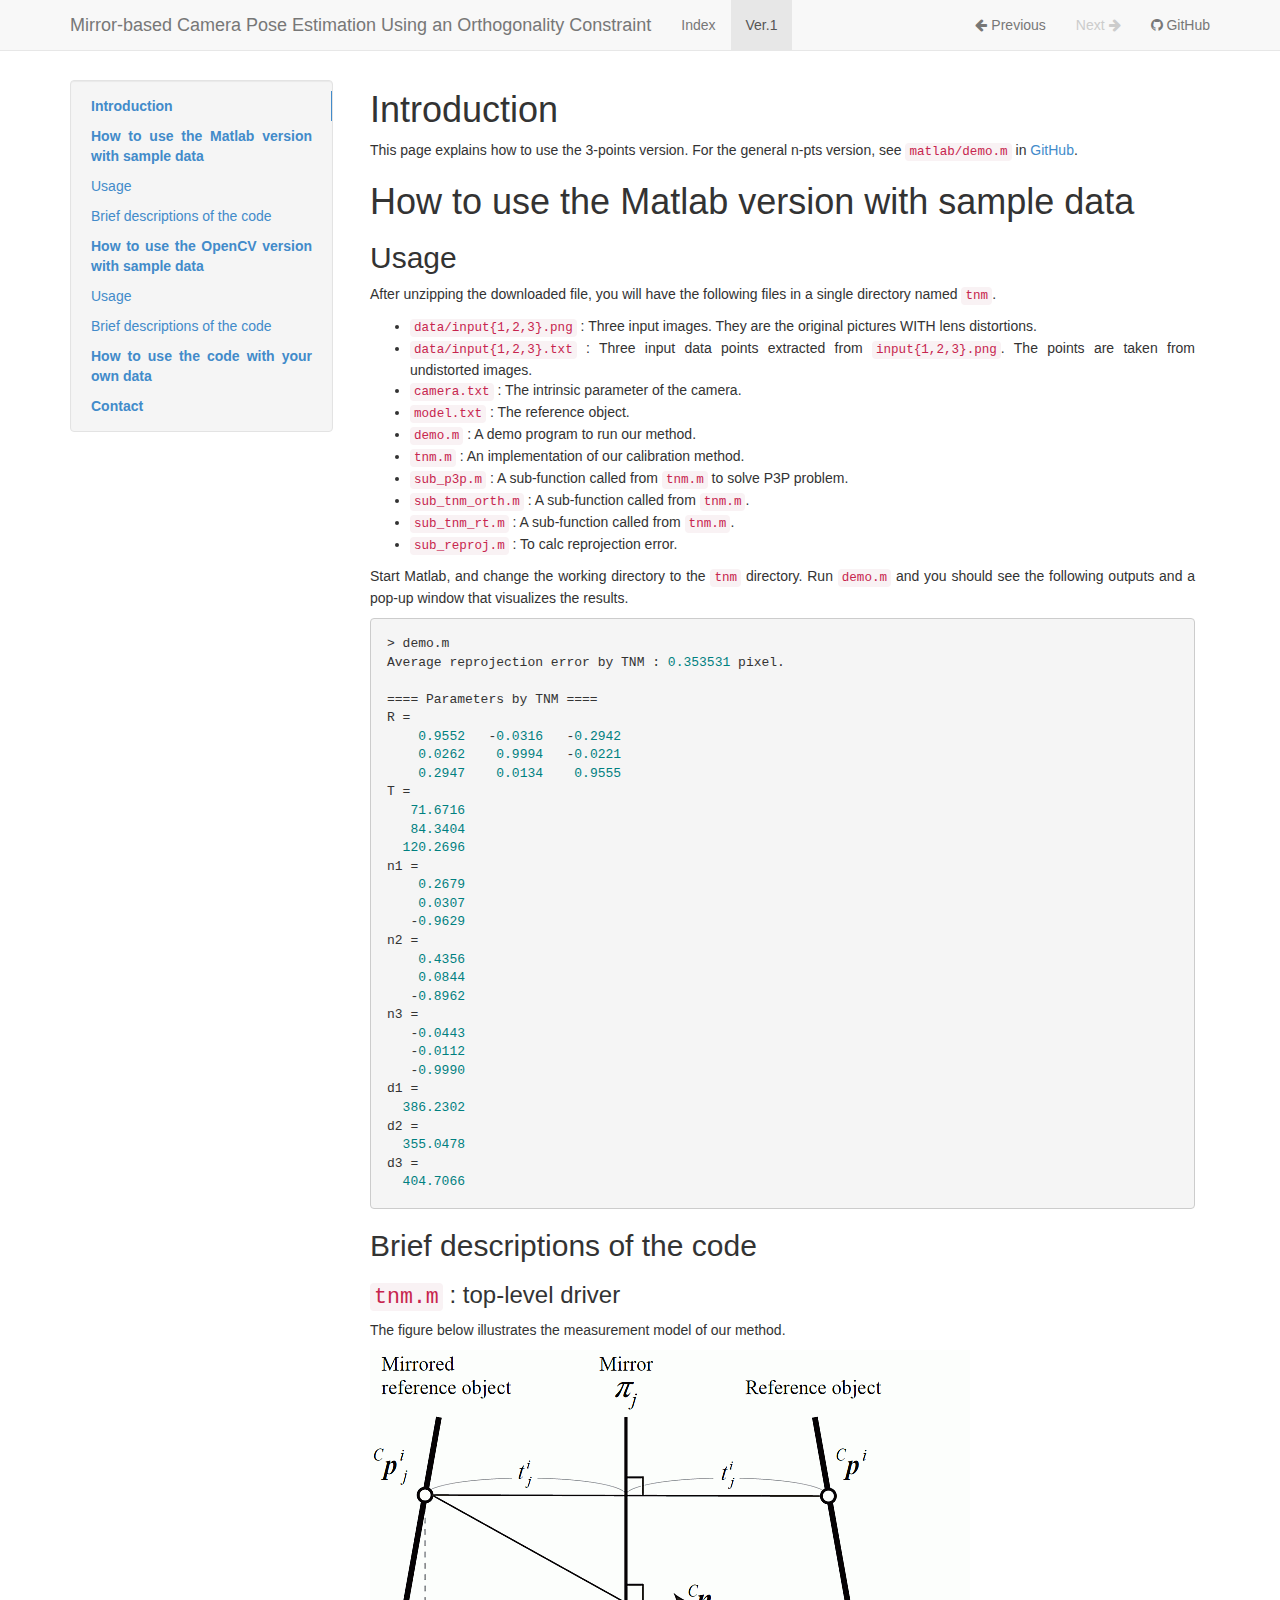
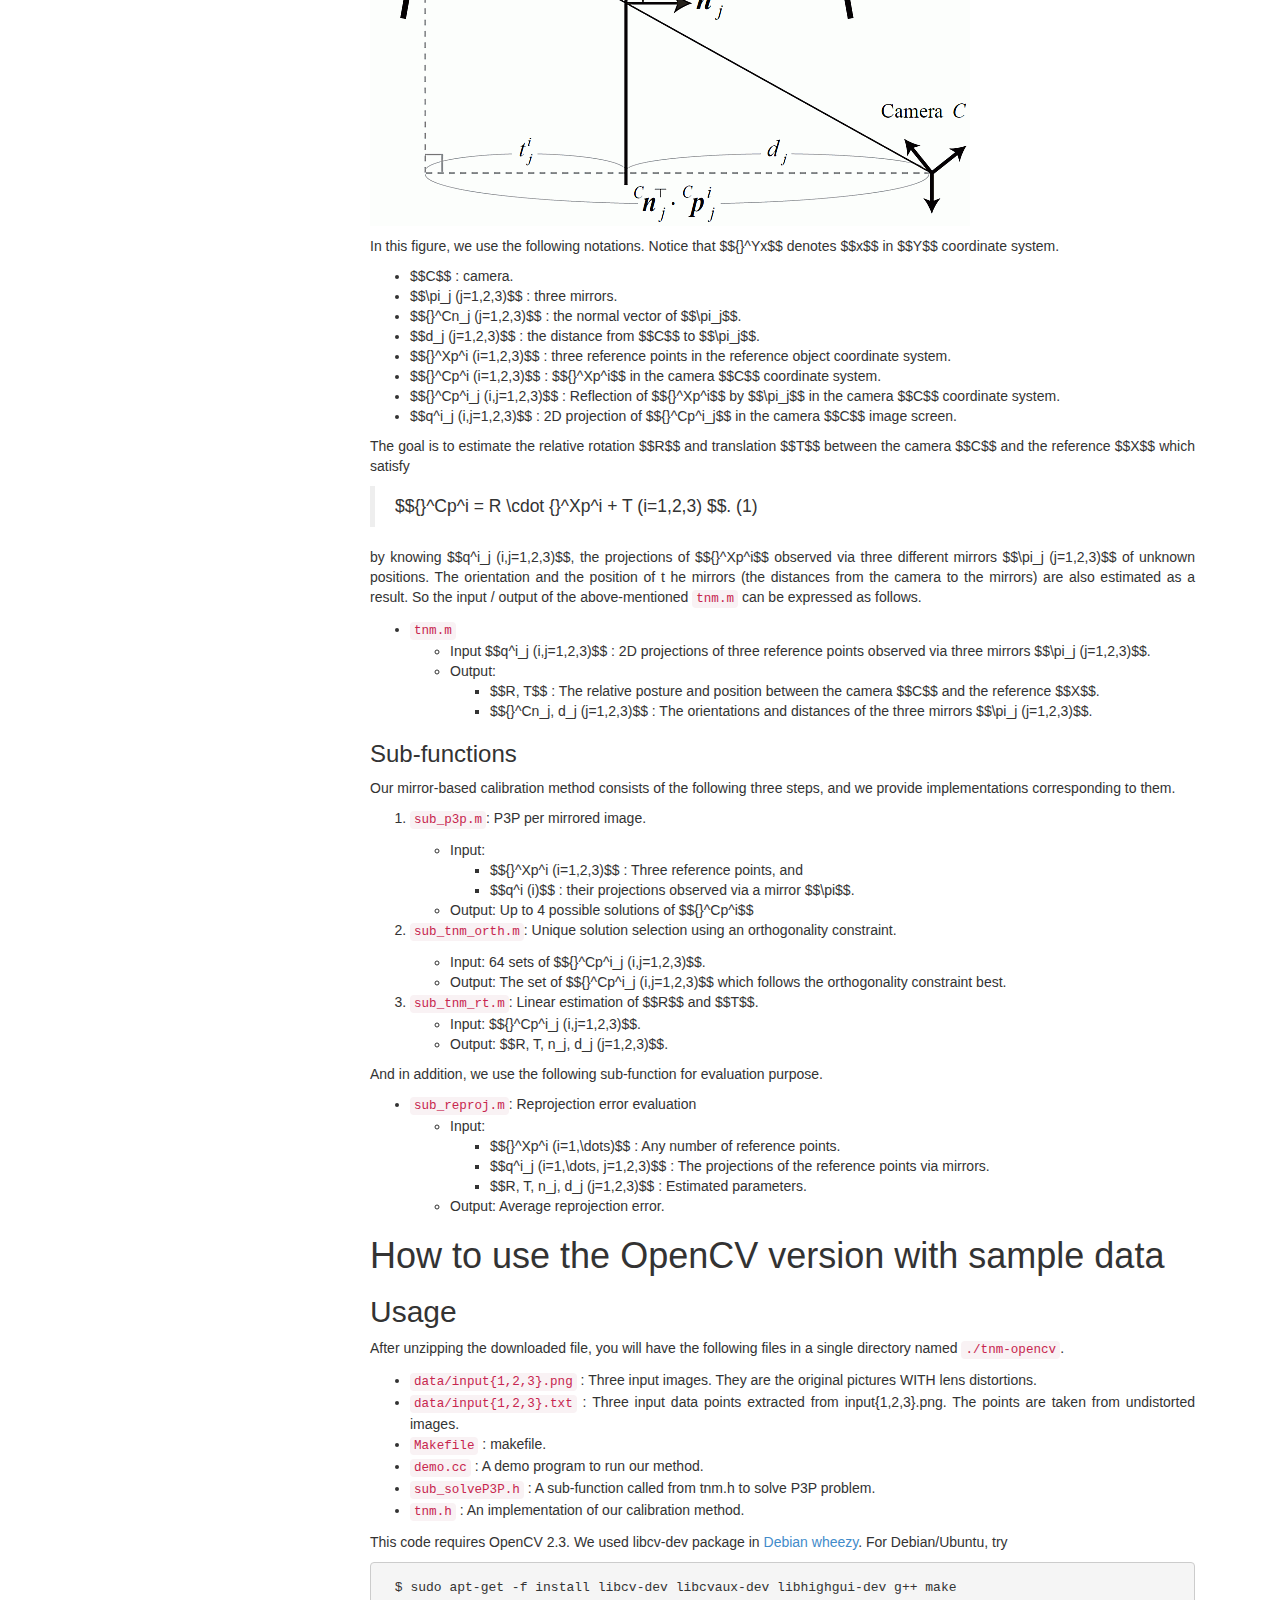
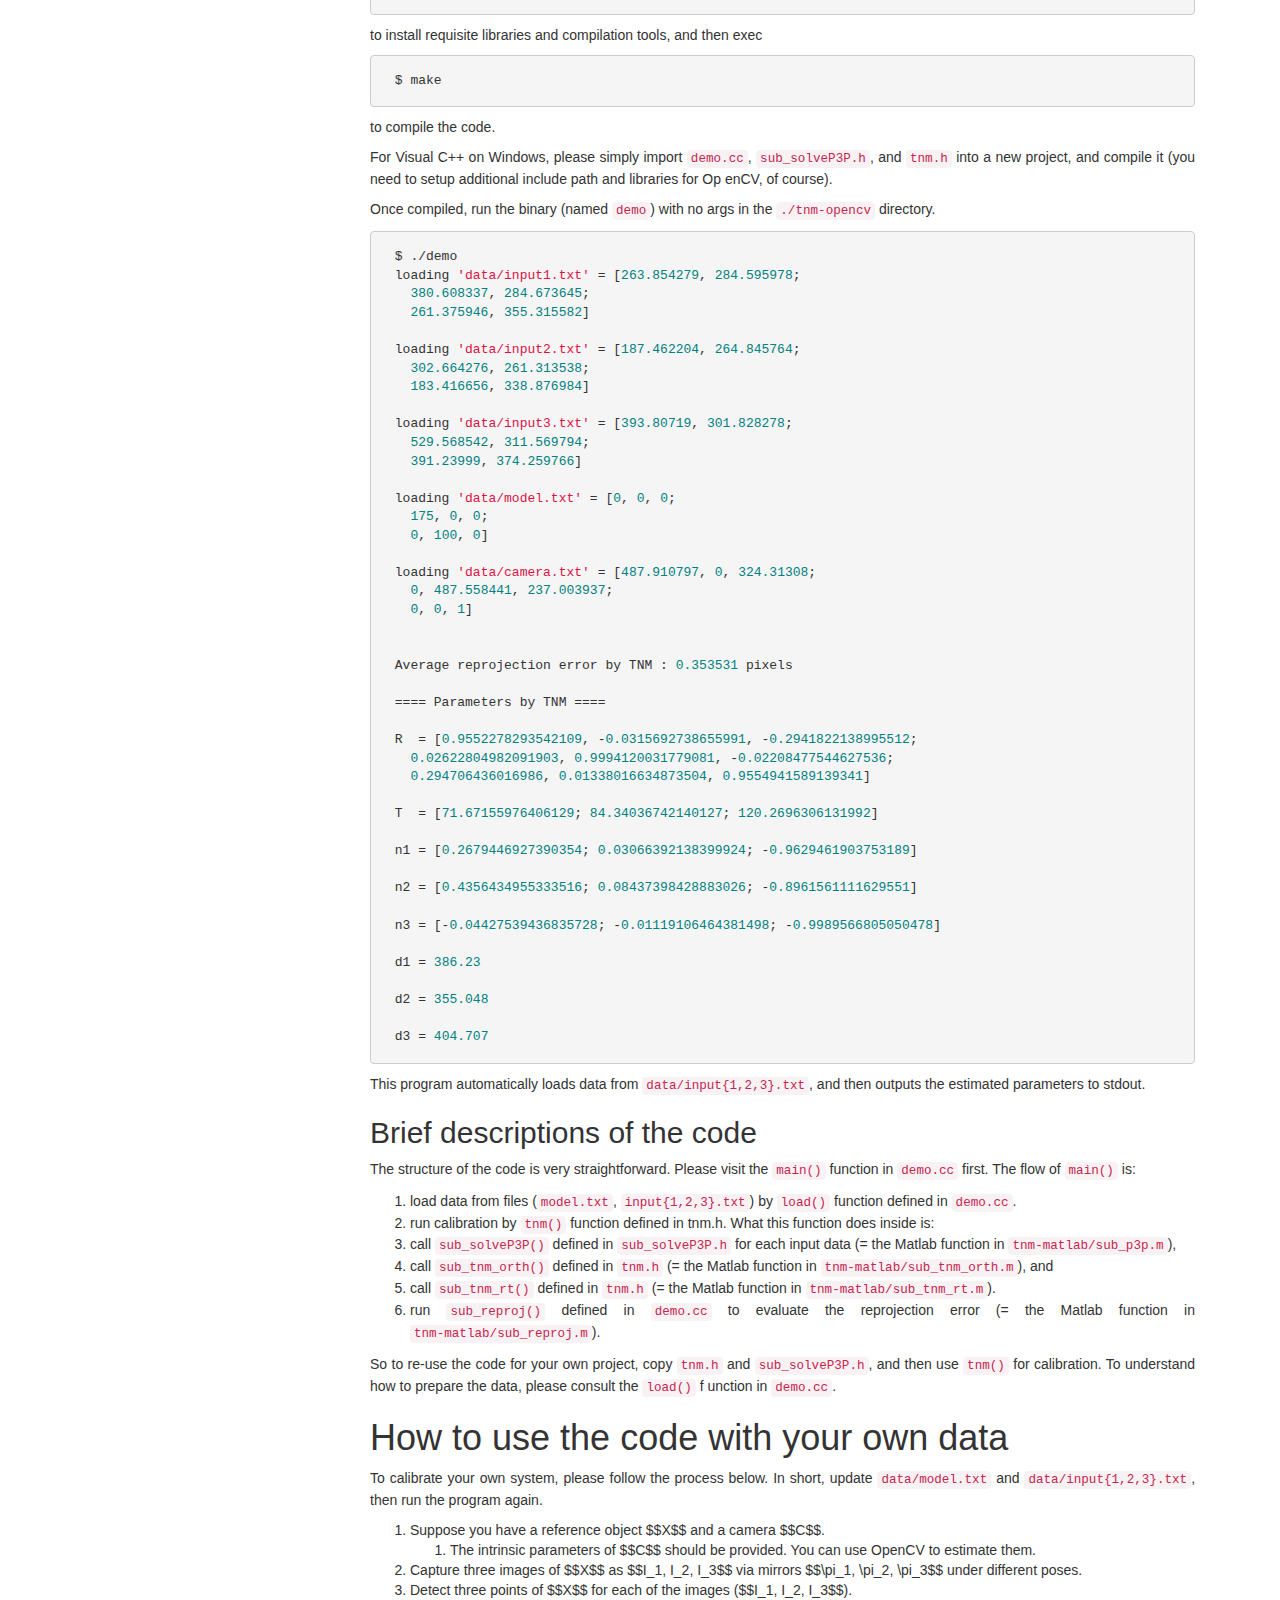
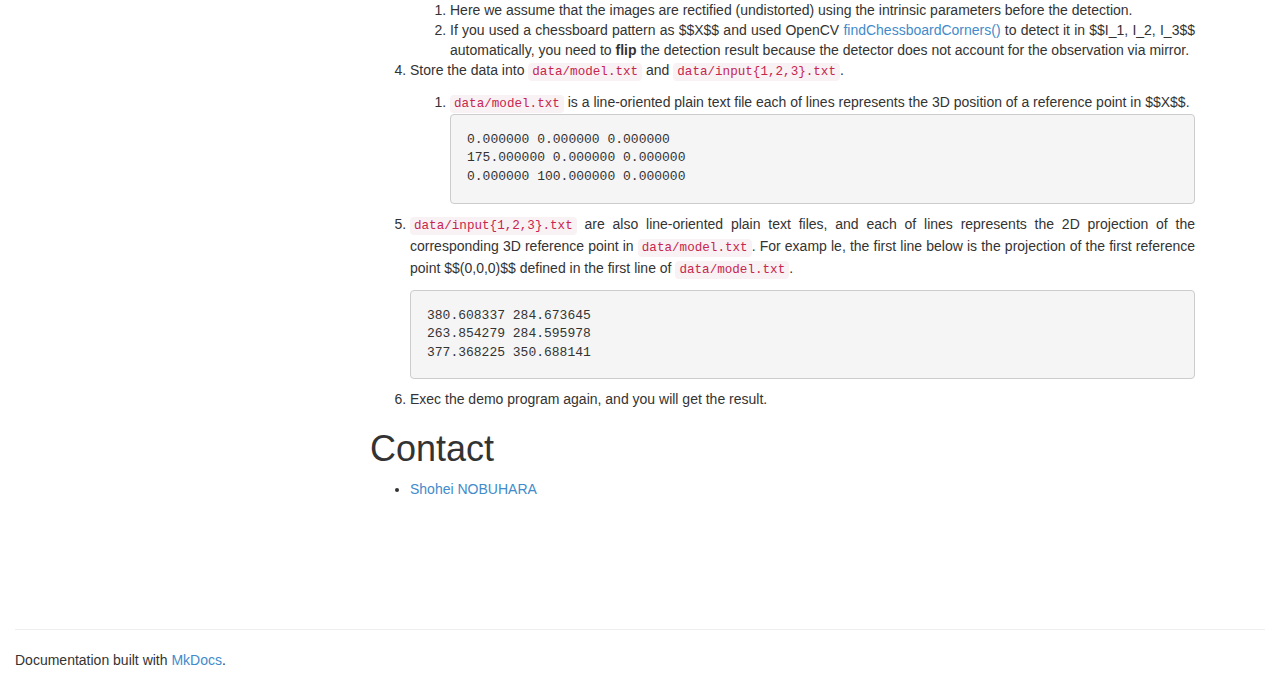
==== v1/index.html @ 8f18c945 "Deployed 79bad77 with MkDocs version: 0.16.0" ====
<!DOCTYPE html>
<html lang="en">
    <head>
        <meta charset="utf-8">
        <meta http-equiv="X-UA-Compatible" content="IE=edge">
        <meta name="viewport" content="width=device-width, initial-scale=1.0">
        
        
        
        <link rel="shortcut icon" href="../img/favicon.ico">

	<title>Ver.1 - Mirror-based Camera Pose Estimation Using an Orthogonality Constraint</title>

        <link href="../css/bootstrap-3.0.3.min.css" rel="stylesheet">
        <link href="../css/font-awesome-4.0.3.css" rel="stylesheet">
        <link rel="stylesheet" href="../css/highlight.css">
        <link href="../css/base.css" rel="stylesheet">
        <link href="../custom.css" rel="stylesheet">

        <!-- HTML5 shim and Respond.js IE8 support of HTML5 elements and media queries -->
        <!--[if lt IE 9]>
            <script src="https://oss.maxcdn.com/libs/html5shiv/3.7.0/html5shiv.js"></script>
            <script src="https://oss.maxcdn.com/libs/respond.js/1.3.0/respond.min.js"></script>
        <![endif]-->

        
    </head>

    <body>

        <div class="navbar navbar-default navbar-fixed-top" role="navigation">
    <div class="container">

        <!-- Collapsed navigation -->
        <div class="navbar-header">
            <!-- Expander button -->
            <button type="button" class="navbar-toggle" data-toggle="collapse" data-target=".navbar-collapse">
                <span class="sr-only">Toggle navigation</span>
                <span class="icon-bar"></span>
                <span class="icon-bar"></span>
                <span class="icon-bar"></span>
            </button>

            <!-- Main title -->
            <a class="navbar-brand" href="..">Mirror-based Camera Pose Estimation Using an Orthogonality Constraint</a>
        </div>

        <!-- Expanded navigation -->
        <div class="navbar-collapse collapse">
            <!-- Main navigation -->
            <ul class="nav navbar-nav">
            
            
                <li >
                    <a href="..">Index</a>
                </li>
            
            
            
                <li class="active">
                    <a href="./">Ver.1</a>
                </li>
            
            
            </ul>

            <!-- Search, Navigation and Repo links -->
            <ul class="nav navbar-nav navbar-right">
                <li >
                    <a rel="next" href="..">
                        <i class="fa fa-arrow-left"></i> Previous
                    </a>
                </li>
                <li class="disabled">
                    <a rel="prev" >
                        Next <i class="fa fa-arrow-right"></i>
                    </a>
                </li>
                
                <li>
                    <a href="https://github.com/computer-vision/takahashi2012cvpr">
                        
                            <i class="fa fa-github"></i>
                        
                        GitHub
                    </a>
                </li>
                
            </ul>
        </div>
    </div>
</div>

        <div class="container">
            <div class="col-md-3"><div class="bs-sidebar hidden-print affix well" role="complementary">
    <ul class="nav bs-sidenav">
    
        <li class="main active"><a href="#introduction">Introduction</a></li>
        
    
        <li class="main "><a href="#how-to-use-the-matlab-version-with-sample-data">How to use the Matlab version with sample data</a></li>
        
            <li><a href="#usage">Usage</a></li>
        
            <li><a href="#brief-descriptions-of-the-code">Brief descriptions of the code</a></li>
        
    
        <li class="main "><a href="#how-to-use-the-opencv-version-with-sample-data">How to use the OpenCV version with sample data</a></li>
        
            <li><a href="#usage_1">Usage</a></li>
        
            <li><a href="#brief-descriptions-of-the-code_1">Brief descriptions of the code</a></li>
        
    
        <li class="main "><a href="#how-to-use-the-code-with-your-own-data">How to use the code with your own data</a></li>
        
    
        <li class="main "><a href="#contact">Contact</a></li>
        
    
    </ul>
</div></div>
            <div class="col-md-9" role="main">

<h1 id="introduction">Introduction</h1>
<p>This page explains how to use the 3-points version. For the general n-pts version, see <code>matlab/demo.m</code> in <a href="https://github.com/computer-vision/takahashi2012cvpr">GitHub</a>.</p>
<h1 id="how-to-use-the-matlab-version-with-sample-data">How to use the Matlab version with sample data</h1>
<h2 id="usage">Usage</h2>
<p>After unzipping the downloaded file, you will have the following files in a single directory named <code>tnm</code>.</p>
<ul>
<li><code>data/input{1,2,3}.png</code> : Three input images. They are the original pictures WITH lens distortions.</li>
<li><code>data/input{1,2,3}.txt</code> : Three input data points extracted from <code>input{1,2,3}.png</code>. The points are taken from undistorted images.</li>
<li><code>camera.txt</code> : The intrinsic parameter of the camera.</li>
<li><code>model.txt</code> : The reference object.</li>
<li><code>demo.m</code> : A demo program to run our method.</li>
<li><code>tnm.m</code> : An implementation of our calibration method.</li>
<li><code>sub_p3p.m</code> : A sub-function called from <code>tnm.m</code> to solve P3P problem.</li>
<li><code>sub_tnm_orth.m</code> : A sub-function called from <code>tnm.m</code>.</li>
<li><code>sub_tnm_rt.m</code> : A sub-function called from <code>tnm.m</code>.</li>
<li><code>sub_reproj.m</code> : To calc reprojection error.</li>
</ul>
<p>Start Matlab, and change the working directory to the <code>tnm</code> directory. Run <code>demo.m</code> and you should see the following outputs and a pop-up window that visualizes the results.</p>
<pre><code class="matlab">&gt; demo.m
Average reprojection error by TNM : 0.353531 pixel.

==== Parameters by TNM ====
R =
    0.9552   -0.0316   -0.2942
    0.0262    0.9994   -0.0221
    0.2947    0.0134    0.9555
T =
   71.6716
   84.3404
  120.2696
n1 =
    0.2679
    0.0307
   -0.9629
n2 =
    0.4356
    0.0844
   -0.8962
n3 =
   -0.0443
   -0.0112
   -0.9990
d1 =
  386.2302
d2 =
  355.0478
d3 =
  404.7066
</code></pre>

<h2 id="brief-descriptions-of-the-code">Brief descriptions of the code</h2>
<h3 id="tnmm-top-level-driver"><code>tnm.m</code> : top-level driver</h3>
<p>The figure below illustrates the measurement model of our method.</p>
<p><img alt="Geometry" src="../geometry.gif" /></p>
<p>In this figure, we use the following notations. Notice that $${}^Yx$$ denotes $$x$$ in $$Y$$ coordinate system.</p>
<ul>
<li>$$C$$ : camera.</li>
<li>$$\pi_j (j=1,2,3)$$ : three mirrors.</li>
<li>$${}^Cn_j (j=1,2,3)$$ : the normal vector of $$\pi_j$$.</li>
<li>$$d_j (j=1,2,3)$$ : the distance from $$C$$ to $$\pi_j$$.</li>
<li>$${}^Xp^i (i=1,2,3)$$ : three reference points in the reference object coordinate system.</li>
<li>$${}^Cp^i (i=1,2,3)$$ : $${}^Xp^i$$ in the camera $$C$$ coordinate system.</li>
<li>$${}^Cp^i_j (i,j=1,2,3)$$ : Reflection of $${}^Xp^i$$ by $$\pi_j$$ in the camera $$C$$ coordinate system.</li>
<li>$$q^i_j (i,j=1,2,3)$$ : 2D projection of $${}^Cp^i_j$$ in the camera $$C$$ image screen.</li>
</ul>
<p>The goal is to estimate the relative rotation $$R$$ and translation $$T$$ between the camera $$C$$ and the reference $$X$$ which satisfy</p>
<blockquote>
<p>$${}^Cp^i = R \cdot {}^Xp^i + T (i=1,2,3) $$. (1)</p>
</blockquote>
<p>by knowing $$q^i_j (i,j=1,2,3)$$, the projections of $${}^Xp^i$$ observed via three different mirrors $$\pi_j (j=1,2,3)$$ of unknown positions. The orientation and the position of t
he mirrors (the distances from the camera to the mirrors) are also estimated as a result.
So the input / output of the above-mentioned <code>tnm.m</code> can be expressed as follows.</p>
<ul>
<li><code>tnm.m</code><ul>
<li>Input $$q^i_j (i,j=1,2,3)$$ : 2D projections of three reference points observed via three mirrors $$\pi_j (j=1,2,3)$$.</li>
<li>Output:<ul>
<li>$$R, T$$ : The relative posture and position between the camera $$C$$ and the reference $$X$$.</li>
<li>$${}^Cn_j, d_j (j=1,2,3)$$ : The orientations and distances of the three mirrors $$\pi_j (j=1,2,3)$$.</li>
</ul>
</li>
</ul>
</li>
</ul>
<h3 id="sub-functions">Sub-functions</h3>
<p>Our mirror-based calibration method consists of the following three steps, and we provide implementations corresponding to them.</p>
<ol>
<li>
<p><code>sub_p3p.m</code>: P3P per mirrored image.</p>
<ul>
<li>Input:<ul>
<li>$${}^Xp^i (i=1,2,3)$$ : Three reference points, and</li>
<li>$$q^i (i)$$ : their projections observed via a mirror $$\pi$$.</li>
</ul>
</li>
<li>Output: Up to 4 possible solutions of $${}^Cp^i$$</li>
</ul>
</li>
<li>
<p><code>sub_tnm_orth.m</code>: Unique solution selection using an orthogonality constraint.</p>
<ul>
<li>Input: 64 sets of $${}^Cp^i_j (i,j=1,2,3)$$.</li>
<li>Output: The set of $${}^Cp^i_j (i,j=1,2,3)$$ which follows the orthogonality constraint best.</li>
</ul>
</li>
<li><code>sub_tnm_rt.m</code>: Linear estimation of $$R$$ and $$T$$.<ul>
<li>Input: $${}^Cp^i_j (i,j=1,2,3)$$.</li>
<li>Output: $$R, T, n_j, d_j (j=1,2,3)$$.</li>
</ul>
</li>
</ol>
<p>And in addition, we use the following sub-function for evaluation purpose.</p>
<ul>
<li><code>sub_reproj.m</code>: Reprojection error evaluation<ul>
<li>Input:<ul>
<li>$${}^Xp^i (i=1,\dots)$$ : Any number of reference points.</li>
<li>$$q^i_j (i=1,\dots, j=1,2,3)$$ : The projections of the reference points via mirrors.</li>
<li>$$R, T, n_j, d_j (j=1,2,3)$$ : Estimated parameters.</li>
</ul>
</li>
<li>Output: Average reprojection error.</li>
</ul>
</li>
</ul>
<h1 id="how-to-use-the-opencv-version-with-sample-data">How to use the OpenCV version with sample data</h1>
<h2 id="usage_1">Usage</h2>
<p>After unzipping the downloaded file, you will have the following files in a single directory named <code>./tnm-opencv</code>.</p>
<ul>
<li><code>data/input{1,2,3}.png</code> : Three input images. They are the original pictures WITH lens distortions.</li>
<li><code>data/input{1,2,3}.txt</code> : Three input data points extracted from input{1,2,3}.png. The points are taken from undistorted images.</li>
<li><code>Makefile</code> : makefile.</li>
<li><code>demo.cc</code> : A demo program to run our method.</li>
<li><code>sub_solveP3P.h</code> : A sub-function called from tnm.h to solve P3P problem.</li>
<li><code>tnm.h</code> : An implementation of our calibration method.</li>
</ul>
<p>This code requires OpenCV 2.3. We used libcv-dev package in <a href="http://packages.debian.org/en/wheezy/libcv-dev">Debian wheezy</a>. For Debian/Ubuntu, try</p>
<pre><code class="sh"> $ sudo apt-get -f install libcv-dev libcvaux-dev libhighgui-dev g++ make
</code></pre>

<p>to install requisite libraries and compilation tools, and then exec</p>
<pre><code class="sh"> $ make
</code></pre>

<p>to compile the code.</p>
<p>For Visual C++ on Windows, please simply import <code>demo.cc</code>, <code>sub_solveP3P.h</code>, and <code>tnm.h</code> into a new project, and compile it (you need to setup additional include path and libraries for Op
enCV, of course).</p>
<p>Once compiled, run the binary (named <code>demo</code>) with no args in the <code>./tnm-opencv</code> directory.</p>
<pre><code class="sh"> $ ./demo
 loading 'data/input1.txt' = [263.854279, 284.595978;
   380.608337, 284.673645;
   261.375946, 355.315582]

 loading 'data/input2.txt' = [187.462204, 264.845764;
   302.664276, 261.313538;
   183.416656, 338.876984]

 loading 'data/input3.txt' = [393.80719, 301.828278;
   529.568542, 311.569794;
   391.23999, 374.259766]

 loading 'data/model.txt' = [0, 0, 0;
   175, 0, 0;
   0, 100, 0]

 loading 'data/camera.txt' = [487.910797, 0, 324.31308;
   0, 487.558441, 237.003937;
   0, 0, 1]


 Average reprojection error by TNM : 0.353531 pixels

 ==== Parameters by TNM ====

 R  = [0.9552278293542109, -0.0315692738655991, -0.2941822138995512;
   0.02622804982091903, 0.9994120031779081, -0.02208477544627536;
   0.294706436016986, 0.01338016634873504, 0.9554941589139341]

 T  = [71.67155976406129; 84.34036742140127; 120.2696306131992]

 n1 = [0.2679446927390354; 0.03066392138399924; -0.9629461903753189]

 n2 = [0.4356434955333516; 0.08437398428883026; -0.8961561111629551]

 n3 = [-0.04427539436835728; -0.01119106464381498; -0.9989566805050478]

 d1 = 386.23

 d2 = 355.048

 d3 = 404.707
</code></pre>

<p>This program automatically loads data from <code>data/input{1,2,3}.txt</code>, and then outputs the estimated parameters to stdout.</p>
<h2 id="brief-descriptions-of-the-code_1">Brief descriptions of the code</h2>
<p>The structure of the code is very straightforward. Please visit the <code>main()</code> function in <code>demo.cc</code> first. The flow of <code>main()</code> is:</p>
<ol>
<li>load data from files (<code>model.txt</code>, <code>input{1,2,3}.txt</code>) by <code>load()</code> function defined in <code>demo.cc</code>.</li>
<li>run calibration by <code>tnm()</code> function defined in tnm.h. What this function does inside is:</li>
<li>call <code>sub_solveP3P()</code> defined in <code>sub_solveP3P.h</code> for each input data (= the Matlab function in <code>tnm-matlab/sub_p3p.m</code>),</li>
<li>call <code>sub_tnm_orth()</code> defined in <code>tnm.h</code> (= the Matlab function in <code>tnm-matlab/sub_tnm_orth.m</code>), and</li>
<li>call <code>sub_tnm_rt()</code> defined in <code>tnm.h</code> (= the Matlab function in <code>tnm-matlab/sub_tnm_rt.m</code>).</li>
<li>run <code>sub_reproj()</code> defined in <code>demo.cc</code> to evaluate the reprojection error (= the Matlab function in <code>tnm-matlab/sub_reproj.m</code>).</li>
</ol>
<p>So to re-use the code for your own project, copy <code>tnm.h</code> and <code>sub_solveP3P.h</code>, and then use <code>tnm()</code> for calibration. To understand how to prepare the data, please consult the <code>load()</code> f
unction in <code>demo.cc</code>.</p>
<h1 id="how-to-use-the-code-with-your-own-data">How to use the code with your own data</h1>
<p>To calibrate your own system, please follow the process below. In short, update <code>data/model.txt</code> and <code>data/input{1,2,3}.txt</code>, then run the program again.</p>
<ol>
<li>Suppose you have a reference object $$X$$ and a camera $$C$$.<ol>
<li>The intrinsic parameters of $$C$$ should be provided. You can use OpenCV to estimate them.</li>
</ol>
</li>
<li>Capture three images of $$X$$ as $$I_1, I_2, I_3$$ via mirrors $$\pi_1, \pi_2, \pi_3$$ under different poses.</li>
<li>Detect three points of $$X$$ for each of the images ($$I_1, I_2, I_3$$).<ol>
<li>Here we assume that the images are rectified (undistorted) using the intrinsic parameters before the detection.</li>
<li>If you used a chessboard pattern as $$X$$ and used OpenCV <a href="http://docs.opencv.org/modules/calib3d/doc/camera_calibration_and_3d_reconstruction.html#findch
essboardcorners">findChessboardCorners()</a> to detect it in $$I_1, I_2, I_3$$ automatically, you need to <strong>flip</strong> the detection result because the detector does not account for the observation via mirror.</li>
</ol>
</li>
<li>
<p>Store the data into <code>data/model.txt</code> and <code>data/input{1,2,3}.txt</code>.</p>
<ol>
<li><code>data/model.txt</code> is a line-oriented plain text file each of lines represents the 3D position of a reference point in $$X$$.<pre><code>0.000000 0.000000 0.000000
175.000000 0.000000 0.000000
0.000000 100.000000 0.000000
</code></pre>
</li>
</ol>
</li>
<li>
<p><code>data/input{1,2,3}.txt</code> are also line-oriented plain text files, and each of lines represents the 2D projection of the corresponding 3D reference point in <code>data/model.txt</code>. For examp
le, the first line below is the projection of the first reference point $$(0,0,0)$$ defined in the first line of <code>data/model.txt</code>.</p>
<pre><code>380.608337 284.673645
263.854279 284.595978
377.368225 350.688141
</code></pre>
</li>
<li>
<p>Exec the demo program again, and you will get the result.</p>
</li>
</ol>
<h1 id="contact">Contact</h1>
<ul>
<li><a href="http://vision.kuee.kyoto-u.ac.jp/~nob/">Shohei NOBUHARA</a></li>
</ul></div>
        </div>

	<footer class="col-md-12">
		<hr>
		
		<p>Documentation built with <a href="http://www.mkdocs.org/">MkDocs</a>.</p>
	</footer>


        <script src="../js/jquery-1.10.2.min.js"></script>
        <script src="../js/bootstrap-3.0.3.min.js"></script>
        <script src="../js/highlight.pack.js"></script>
        <script src="../js/base.js"></script>
        <script src="//cdn.mathjax.org/mathjax/latest/MathJax.js?config=TeX-MML-AM_CHTML"></script>
        <script src="../mathjax.js"></script>
    </body>
</html>
---- css/highlight.css ----
/*
This is the GitHub theme for highlight.js

github.com style (c) Vasily Polovnyov <vast@whiteants.net>

*/

.hljs {
  display: block;
  overflow-x: auto;
  padding: 0.5em;
  color: #333;
  -webkit-text-size-adjust: none;
}

.hljs-comment,
.diff .hljs-header,
.hljs-javadoc {
  color: #998;
  font-style: italic;
}

.hljs-keyword,
.css .rule .hljs-keyword,
.hljs-winutils,
.nginx .hljs-title,
.hljs-subst,
.hljs-request,
.hljs-status {
  color: #333;
  font-weight: bold;
}

.hljs-number,
.hljs-hexcolor,
.ruby .hljs-constant {
  color: #008080;
}

.hljs-string,
.hljs-tag .hljs-value,
.hljs-phpdoc,
.hljs-dartdoc,
.tex .hljs-formula {
  color: #d14;
}

.hljs-title,
.hljs-id,
.scss .hljs-preprocessor {
  color: #900;
  font-weight: bold;
}

.hljs-list .hljs-keyword,
.hljs-subst {
  font-weight: normal;
}

.hljs-class .hljs-title,
.hljs-type,
.vhdl .hljs-literal,
.tex .hljs-command {
  color: #458;
  font-weight: bold;
}

.hljs-tag,
.hljs-tag .hljs-title,
.hljs-rule .hljs-property,
.django .hljs-tag .hljs-keyword {
  color: #000080;
  font-weight: normal;
}

.hljs-attribute,
.hljs-variable,
.lisp .hljs-body,
.hljs-name {
  color: #008080;
}

.hljs-regexp {
  color: #009926;
}

.hljs-symbol,
.ruby .hljs-symbol .hljs-string,
.lisp .hljs-keyword,
.clojure .hljs-keyword,
.scheme .hljs-keyword,
.tex .hljs-special,
.hljs-prompt {
  color: #990073;
}

.hljs-built_in {
  color: #0086b3;
}

.hljs-preprocessor,
.hljs-pragma,
.hljs-pi,
.hljs-doctype,
.hljs-shebang,
.hljs-cdata {
  color: #999;
  font-weight: bold;
}

.hljs-deletion {
  background: #fdd;
}

.hljs-addition {
  background: #dfd;
}

.diff .hljs-change {
  background: #0086b3;
}

.hljs-chunk {
  color: #aaa;
}
---- css/base.css ----
body {
    padding-top: 70px;
}

h1[id]:before, h2[id]:before, h3[id]:before, h4[id]:before, h5[id]:before, h6[id]:before {
    content: "";
    display: block;
    margin-top: -75px;
    height: 75px;
}

ul.nav li.main {
    font-weight: bold;
}

div.col-md-3 {
    padding-left: 0;
}

div.col-md-9 {
    padding-bottom: 100px;
}

div.source-links {
    float: right;
}

/*
 * Side navigation
 *
 * Scrollspy and affixed enhanced navigation to highlight sections and secondary
 * sections of docs content.
 */

/* By default it's not affixed in mobile views, so undo that */
.bs-sidebar.affix {
    position: static;
}

.bs-sidebar.well {
    padding: 0;
}

/* First level of nav */
.bs-sidenav {
    margin-top: 30px;
    margin-bottom: 30px;
    padding-top:    10px;
    padding-bottom: 10px;
    border-radius: 5px;
}

/* All levels of nav */
.bs-sidebar .nav > li > a {
    display: block;
    padding: 5px 20px;
    z-index: 1;
}
.bs-sidebar .nav > li > a:hover,
.bs-sidebar .nav > li > a:focus {
    text-decoration: none;
    border-right: 1px solid;
}
.bs-sidebar .nav > .active > a,
.bs-sidebar .nav > .active:hover > a,
.bs-sidebar .nav > .active:focus > a {
    font-weight: bold;
    background-color: transparent;
    border-right: 1px solid;
}

/* Nav: second level (shown on .active) */
.bs-sidebar .nav .nav {
    display: none; /* Hide by default, but at >768px, show it */
    margin-bottom: 8px;
}
.bs-sidebar .nav .nav > li > a {
    padding-top:    3px;
    padding-bottom: 3px;
    padding-left: 30px;
    font-size: 90%;
}

/* Show and affix the side nav when space allows it */
@media (min-width: 992px) {
    .bs-sidebar .nav > .active > ul {
        display: block;
    }
    /* Widen the fixed sidebar */
    .bs-sidebar.affix,
    .bs-sidebar.affix-bottom {
        width: 213px;
    }
    .bs-sidebar.affix {
        position: fixed; /* Undo the static from mobile first approach */
        top: 80px;
    }
    .bs-sidebar.affix-bottom {
        position: absolute; /* Undo the static from mobile first approach */
    }
    .bs-sidebar.affix-bottom .bs-sidenav,
    .bs-sidebar.affix .bs-sidenav {
        margin-top: 0;
        margin-bottom: 0;
    }
}
@media (min-width: 1200px) {
    /* Widen the fixed sidebar again */
    .bs-sidebar.affix-bottom,
    .bs-sidebar.affix {
        width: 263px;
    }
}
---- custom.css ----
body {
	text-align: justify;
}
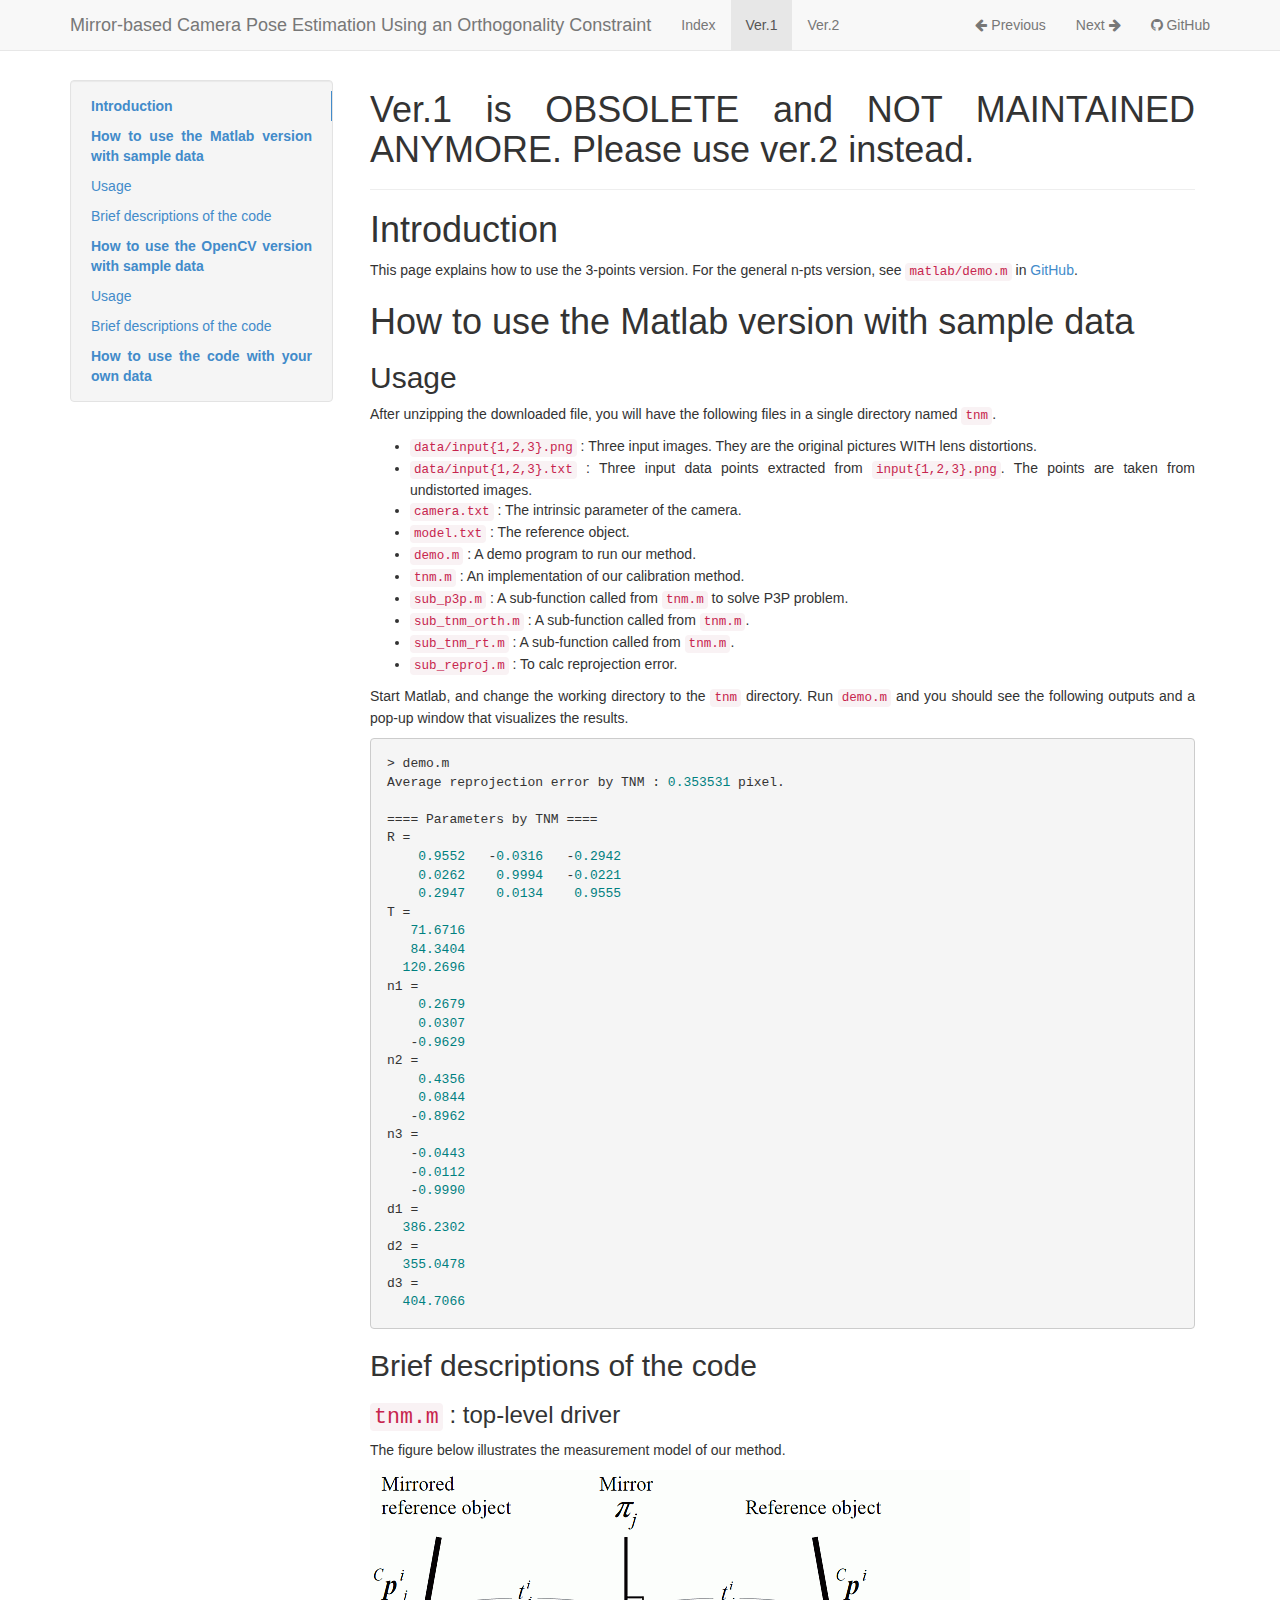
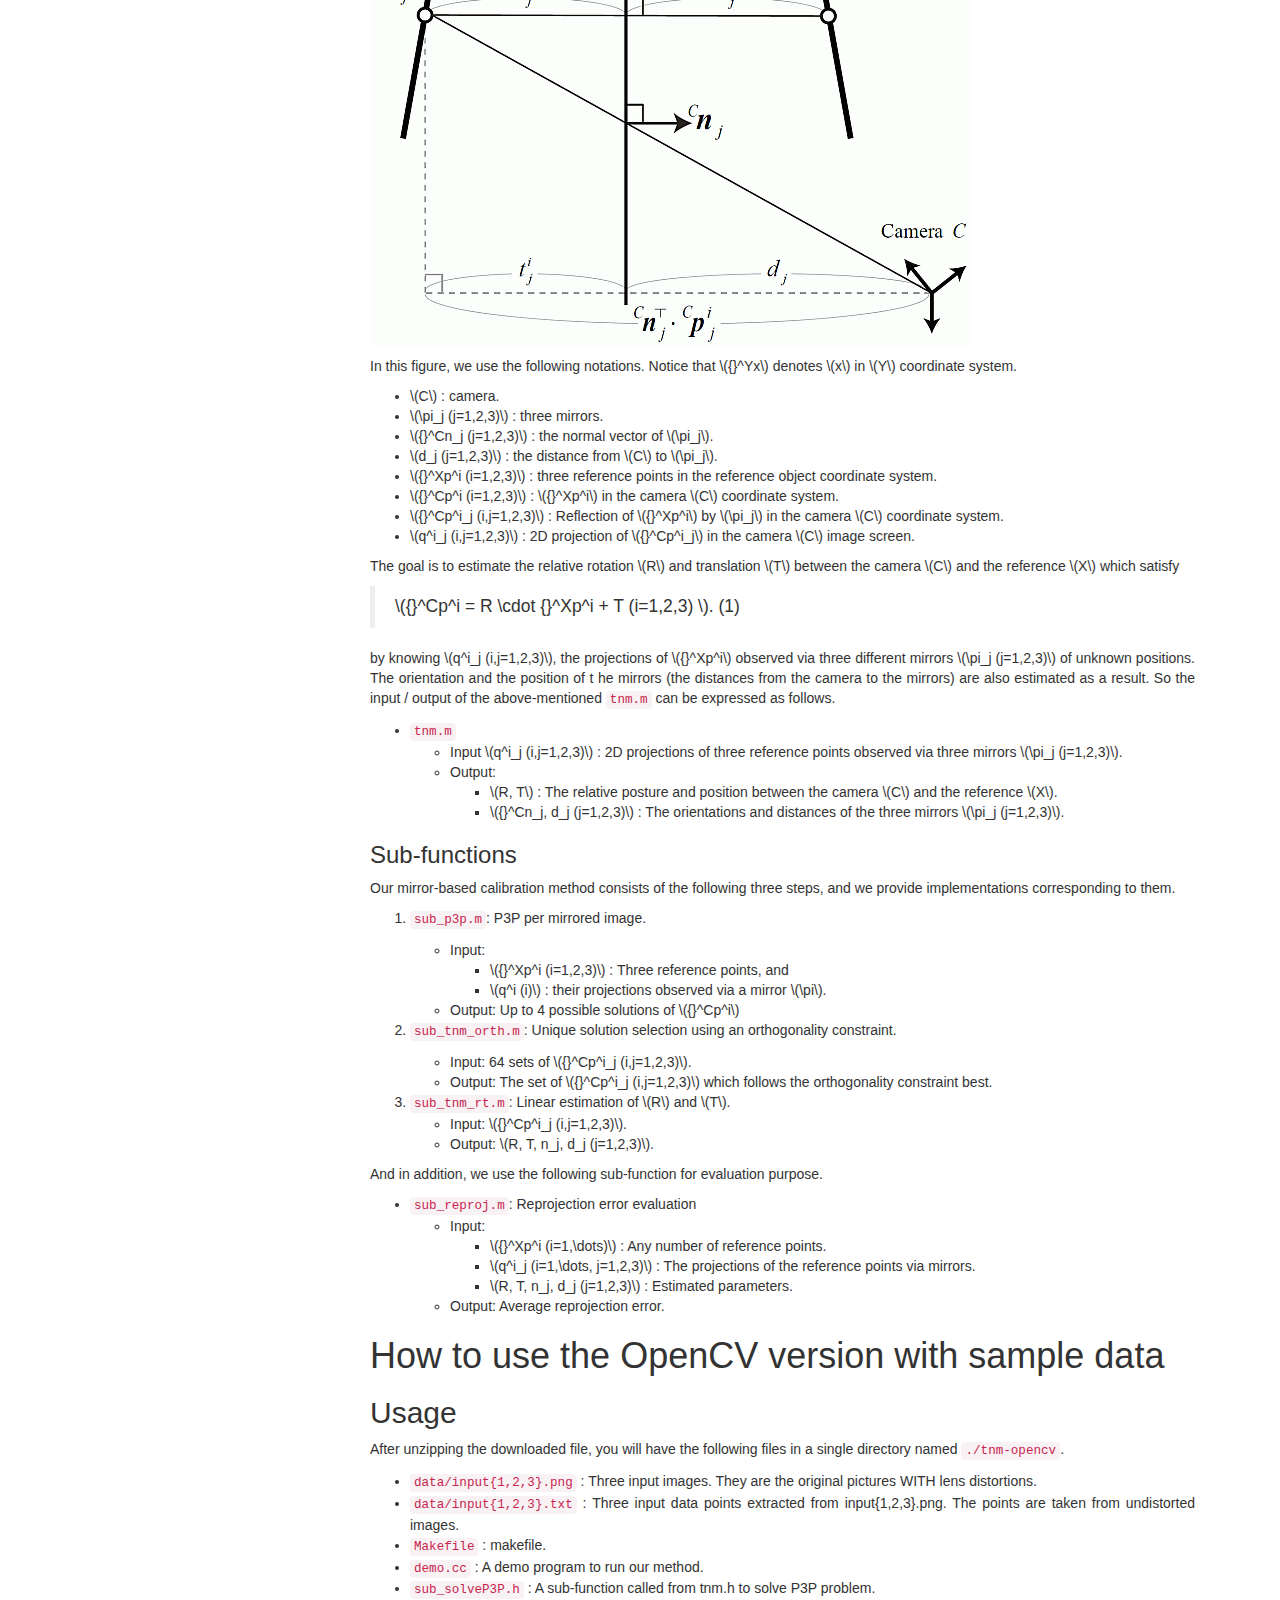
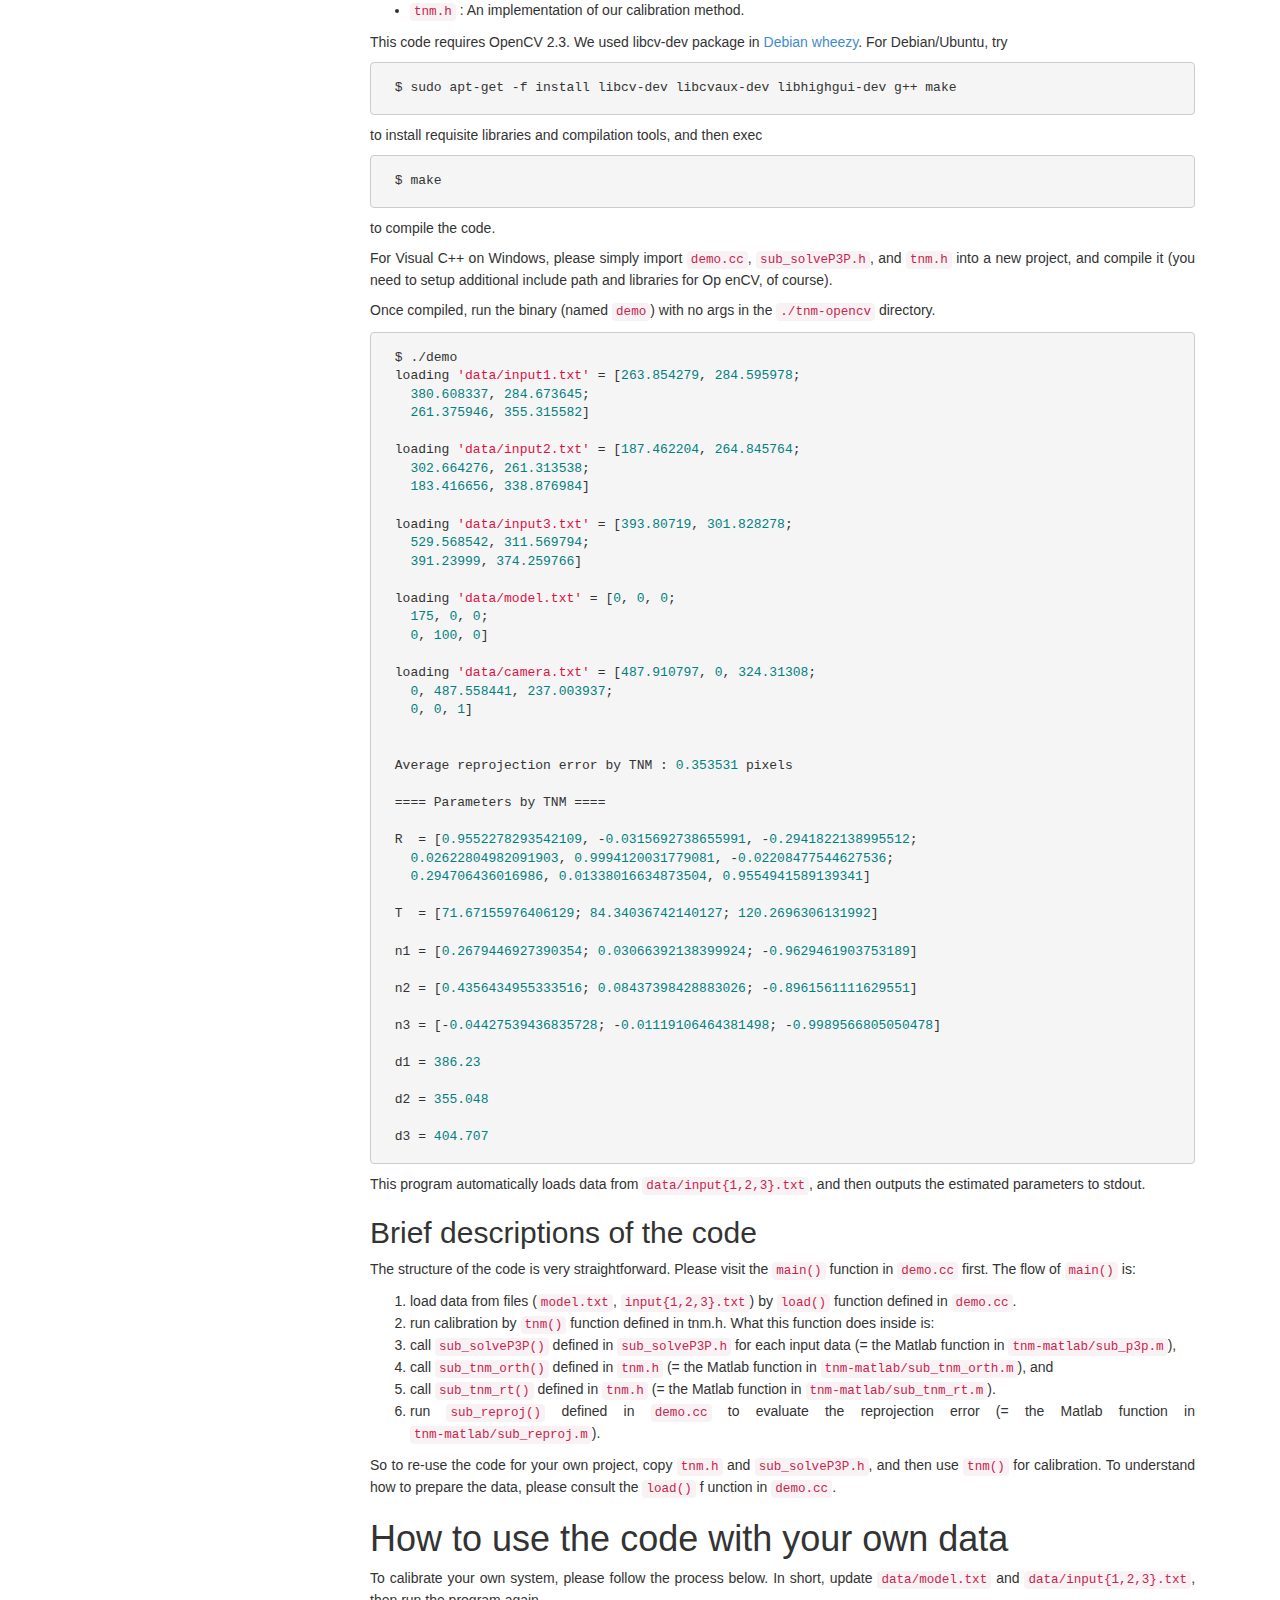
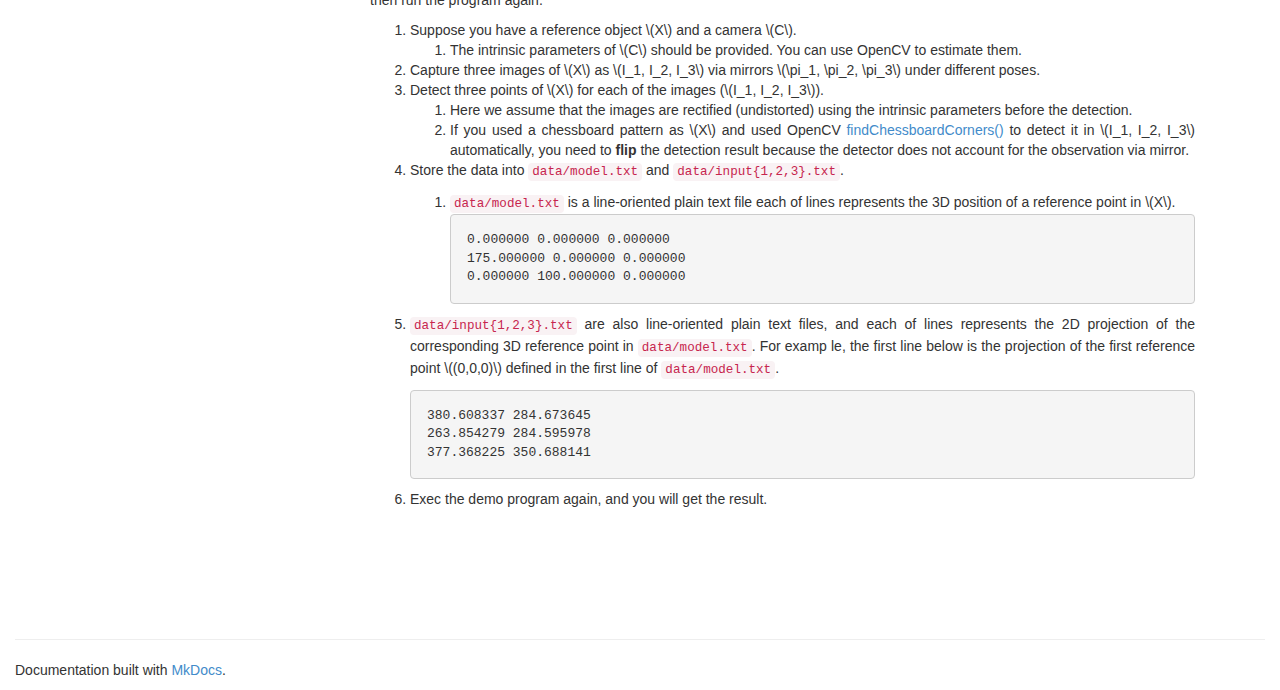
==== commit 3c66f02c: "typo" ====
--- a/v1/index.html
+++ b/v1/index.html
@@ -62,6 +62,12 @@
                 </li>
             
             
+            
+                <li >
+                    <a href="../v2/">Ver.2</a>
+                </li>
+            
+            
             </ul>
 
             <!-- Search, Navigation and Repo links -->
@@ -71,8 +77,8 @@
                         <i class="fa fa-arrow-left"></i> Previous
                     </a>
                 </li>
-                <li class="disabled">
-                    <a rel="prev" >
+                <li >
+                    <a rel="prev" href="../v2/">
                         Next <i class="fa fa-arrow-right"></i>
                     </a>
                 </li>
@@ -115,12 +121,13 @@
         <li class="main "><a href="#how-to-use-the-code-with-your-own-data">How to use the code with your own data</a></li>
         
     
-        <li class="main "><a href="#contact">Contact</a></li>
-        
-    
     </ul>
 </div></div>
             <div class="col-md-9" role="main">
+
+<h1 id="caution">Ver.1 is OBSOLETE and NOT MAINTAINED ANYMORE. Please use ver.2 instead.</h1>
+
+<hr>
 
 <h1 id="introduction">Introduction</h1>
 <p>This page explains how to use the 3-points version. For the general n-pts version, see <code>matlab/demo.m</code> in <a href="https://github.com/computer-vision/takahashi2012cvpr">GitHub</a>.</p>
@@ -176,30 +183,30 @@
 <h3 id="tnmm-top-level-driver"><code>tnm.m</code> : top-level driver</h3>
 <p>The figure below illustrates the measurement model of our method.</p>
 <p><img alt="Geometry" src="../geometry.gif" /></p>
-<p>In this figure, we use the following notations. Notice that $${}^Yx$$ denotes $$x$$ in $$Y$$ coordinate system.</p>
-<ul>
-<li>$$C$$ : camera.</li>
-<li>$$\pi_j (j=1,2,3)$$ : three mirrors.</li>
-<li>$${}^Cn_j (j=1,2,3)$$ : the normal vector of $$\pi_j$$.</li>
-<li>$$d_j (j=1,2,3)$$ : the distance from $$C$$ to $$\pi_j$$.</li>
-<li>$${}^Xp^i (i=1,2,3)$$ : three reference points in the reference object coordinate system.</li>
-<li>$${}^Cp^i (i=1,2,3)$$ : $${}^Xp^i$$ in the camera $$C$$ coordinate system.</li>
-<li>$${}^Cp^i_j (i,j=1,2,3)$$ : Reflection of $${}^Xp^i$$ by $$\pi_j$$ in the camera $$C$$ coordinate system.</li>
-<li>$$q^i_j (i,j=1,2,3)$$ : 2D projection of $${}^Cp^i_j$$ in the camera $$C$$ image screen.</li>
-</ul>
-<p>The goal is to estimate the relative rotation $$R$$ and translation $$T$$ between the camera $$C$$ and the reference $$X$$ which satisfy</p>
+<p>In this figure, we use the following notations. Notice that \({}^Yx\) denotes \(x\) in \(Y\) coordinate system.</p>
+<ul>
+<li>\(C\) : camera.</li>
+<li>\(\pi_j (j=1,2,3)\) : three mirrors.</li>
+<li>\({}^Cn_j (j=1,2,3)\) : the normal vector of \(\pi_j\).</li>
+<li>\(d_j (j=1,2,3)\) : the distance from \(C\) to \(\pi_j\).</li>
+<li>\({}^Xp^i (i=1,2,3)\) : three reference points in the reference object coordinate system.</li>
+<li>\({}^Cp^i (i=1,2,3)\) : \({}^Xp^i\) in the camera \(C\) coordinate system.</li>
+<li>\({}^Cp^i_j (i,j=1,2,3)\) : Reflection of \({}^Xp^i\) by \(\pi_j\) in the camera \(C\) coordinate system.</li>
+<li>\(q^i_j (i,j=1,2,3)\) : 2D projection of \({}^Cp^i_j\) in the camera \(C\) image screen.</li>
+</ul>
+<p>The goal is to estimate the relative rotation \(R\) and translation \(T\) between the camera \(C\) and the reference \(X\) which satisfy</p>
 <blockquote>
-<p>$${}^Cp^i = R \cdot {}^Xp^i + T (i=1,2,3) $$. (1)</p>
+<p>\({}^Cp^i = R \cdot {}^Xp^i + T (i=1,2,3) \). (1)</p>
 </blockquote>
-<p>by knowing $$q^i_j (i,j=1,2,3)$$, the projections of $${}^Xp^i$$ observed via three different mirrors $$\pi_j (j=1,2,3)$$ of unknown positions. The orientation and the position of t
+<p>by knowing \(q^i_j (i,j=1,2,3)\), the projections of \({}^Xp^i\) observed via three different mirrors \(\pi_j (j=1,2,3)\) of unknown positions. The orientation and the position of t
 he mirrors (the distances from the camera to the mirrors) are also estimated as a result.
 So the input / output of the above-mentioned <code>tnm.m</code> can be expressed as follows.</p>
 <ul>
 <li><code>tnm.m</code><ul>
-<li>Input $$q^i_j (i,j=1,2,3)$$ : 2D projections of three reference points observed via three mirrors $$\pi_j (j=1,2,3)$$.</li>
+<li>Input \(q^i_j (i,j=1,2,3)\) : 2D projections of three reference points observed via three mirrors \(\pi_j (j=1,2,3)\).</li>
 <li>Output:<ul>
-<li>$$R, T$$ : The relative posture and position between the camera $$C$$ and the reference $$X$$.</li>
-<li>$${}^Cn_j, d_j (j=1,2,3)$$ : The orientations and distances of the three mirrors $$\pi_j (j=1,2,3)$$.</li>
+<li>\(R, T\) : The relative posture and position between the camera \(C\) and the reference \(X\).</li>
+<li>\({}^Cn_j, d_j (j=1,2,3)\) : The orientations and distances of the three mirrors \(\pi_j (j=1,2,3)\).</li>
 </ul>
 </li>
 </ul>
@@ -212,23 +219,23 @@
 <p><code>sub_p3p.m</code>: P3P per mirrored image.</p>
 <ul>
 <li>Input:<ul>
-<li>$${}^Xp^i (i=1,2,3)$$ : Three reference points, and</li>
-<li>$$q^i (i)$$ : their projections observed via a mirror $$\pi$$.</li>
-</ul>
-</li>
-<li>Output: Up to 4 possible solutions of $${}^Cp^i$$</li>
+<li>\({}^Xp^i (i=1,2,3)\) : Three reference points, and</li>
+<li>\(q^i (i)\) : their projections observed via a mirror \(\pi\).</li>
+</ul>
+</li>
+<li>Output: Up to 4 possible solutions of \({}^Cp^i\)</li>
 </ul>
 </li>
 <li>
 <p><code>sub_tnm_orth.m</code>: Unique solution selection using an orthogonality constraint.</p>
 <ul>
-<li>Input: 64 sets of $${}^Cp^i_j (i,j=1,2,3)$$.</li>
-<li>Output: The set of $${}^Cp^i_j (i,j=1,2,3)$$ which follows the orthogonality constraint best.</li>
-</ul>
-</li>
-<li><code>sub_tnm_rt.m</code>: Linear estimation of $$R$$ and $$T$$.<ul>
-<li>Input: $${}^Cp^i_j (i,j=1,2,3)$$.</li>
-<li>Output: $$R, T, n_j, d_j (j=1,2,3)$$.</li>
+<li>Input: 64 sets of \({}^Cp^i_j (i,j=1,2,3)\).</li>
+<li>Output: The set of \({}^Cp^i_j (i,j=1,2,3)\) which follows the orthogonality constraint best.</li>
+</ul>
+</li>
+<li><code>sub_tnm_rt.m</code>: Linear estimation of \(R\) and \(T\).<ul>
+<li>Input: \({}^Cp^i_j (i,j=1,2,3)\).</li>
+<li>Output: \(R, T, n_j, d_j (j=1,2,3)\).</li>
 </ul>
 </li>
 </ol>
@@ -236,9 +243,9 @@
 <ul>
 <li><code>sub_reproj.m</code>: Reprojection error evaluation<ul>
 <li>Input:<ul>
-<li>$${}^Xp^i (i=1,\dots)$$ : Any number of reference points.</li>
-<li>$$q^i_j (i=1,\dots, j=1,2,3)$$ : The projections of the reference points via mirrors.</li>
-<li>$$R, T, n_j, d_j (j=1,2,3)$$ : Estimated parameters.</li>
+<li>\({}^Xp^i (i=1,\dots)\) : Any number of reference points.</li>
+<li>\(q^i_j (i=1,\dots, j=1,2,3)\) : The projections of the reference points via mirrors.</li>
+<li>\(R, T, n_j, d_j (j=1,2,3)\) : Estimated parameters.</li>
 </ul>
 </li>
 <li>Output: Average reprojection error.</li>
@@ -329,21 +336,21 @@
 <h1 id="how-to-use-the-code-with-your-own-data">How to use the code with your own data</h1>
 <p>To calibrate your own system, please follow the process below. In short, update <code>data/model.txt</code> and <code>data/input{1,2,3}.txt</code>, then run the program again.</p>
 <ol>
-<li>Suppose you have a reference object $$X$$ and a camera $$C$$.<ol>
-<li>The intrinsic parameters of $$C$$ should be provided. You can use OpenCV to estimate them.</li>
-</ol>
-</li>
-<li>Capture three images of $$X$$ as $$I_1, I_2, I_3$$ via mirrors $$\pi_1, \pi_2, \pi_3$$ under different poses.</li>
-<li>Detect three points of $$X$$ for each of the images ($$I_1, I_2, I_3$$).<ol>
+<li>Suppose you have a reference object \(X\) and a camera \(C\).<ol>
+<li>The intrinsic parameters of \(C\) should be provided. You can use OpenCV to estimate them.</li>
+</ol>
+</li>
+<li>Capture three images of \(X\) as \(I_1, I_2, I_3\) via mirrors \(\pi_1, \pi_2, \pi_3\) under different poses.</li>
+<li>Detect three points of \(X\) for each of the images (\(I_1, I_2, I_3\)).<ol>
 <li>Here we assume that the images are rectified (undistorted) using the intrinsic parameters before the detection.</li>
-<li>If you used a chessboard pattern as $$X$$ and used OpenCV <a href="http://docs.opencv.org/modules/calib3d/doc/camera_calibration_and_3d_reconstruction.html#findch
-essboardcorners">findChessboardCorners()</a> to detect it in $$I_1, I_2, I_3$$ automatically, you need to <strong>flip</strong> the detection result because the detector does not account for the observation via mirror.</li>
+<li>If you used a chessboard pattern as \(X\) and used OpenCV <a href="http://docs.opencv.org/modules/calib3d/doc/camera_calibration_and_3d_reconstruction.html#findch
+essboardcorners">findChessboardCorners()</a> to detect it in \(I_1, I_2, I_3\) automatically, you need to <strong>flip</strong> the detection result because the detector does not account for the observation via mirror.</li>
 </ol>
 </li>
 <li>
 <p>Store the data into <code>data/model.txt</code> and <code>data/input{1,2,3}.txt</code>.</p>
 <ol>
-<li><code>data/model.txt</code> is a line-oriented plain text file each of lines represents the 3D position of a reference point in $$X$$.<pre><code>0.000000 0.000000 0.000000
+<li><code>data/model.txt</code> is a line-oriented plain text file each of lines represents the 3D position of a reference point in \(X\).<pre><code>0.000000 0.000000 0.000000
 175.000000 0.000000 0.000000
 0.000000 100.000000 0.000000
 </code></pre>
@@ -352,7 +359,7 @@
 </li>
 <li>
 <p><code>data/input{1,2,3}.txt</code> are also line-oriented plain text files, and each of lines represents the 2D projection of the corresponding 3D reference point in <code>data/model.txt</code>. For examp
-le, the first line below is the projection of the first reference point $$(0,0,0)$$ defined in the first line of <code>data/model.txt</code>.</p>
+le, the first line below is the projection of the first reference point \((0,0,0)\) defined in the first line of <code>data/model.txt</code>.</p>
 <pre><code>380.608337 284.673645
 263.854279 284.595978
 377.368225 350.688141
@@ -361,11 +368,7 @@
 <li>
 <p>Exec the demo program again, and you will get the result.</p>
 </li>
-</ol>
-<h1 id="contact">Contact</h1>
-<ul>
-<li><a href="http://vision.kuee.kyoto-u.ac.jp/~nob/">Shohei NOBUHARA</a></li>
-</ul></div>
+</ol></div>
         </div>
 
 	<footer class="col-md-12">
@@ -380,6 +383,5 @@
         <script src="../js/highlight.pack.js"></script>
         <script src="../js/base.js"></script>
         <script src="//cdn.mathjax.org/mathjax/latest/MathJax.js?config=TeX-MML-AM_CHTML"></script>
-        <script src="../mathjax.js"></script>
     </body>
-</html>+</html>
